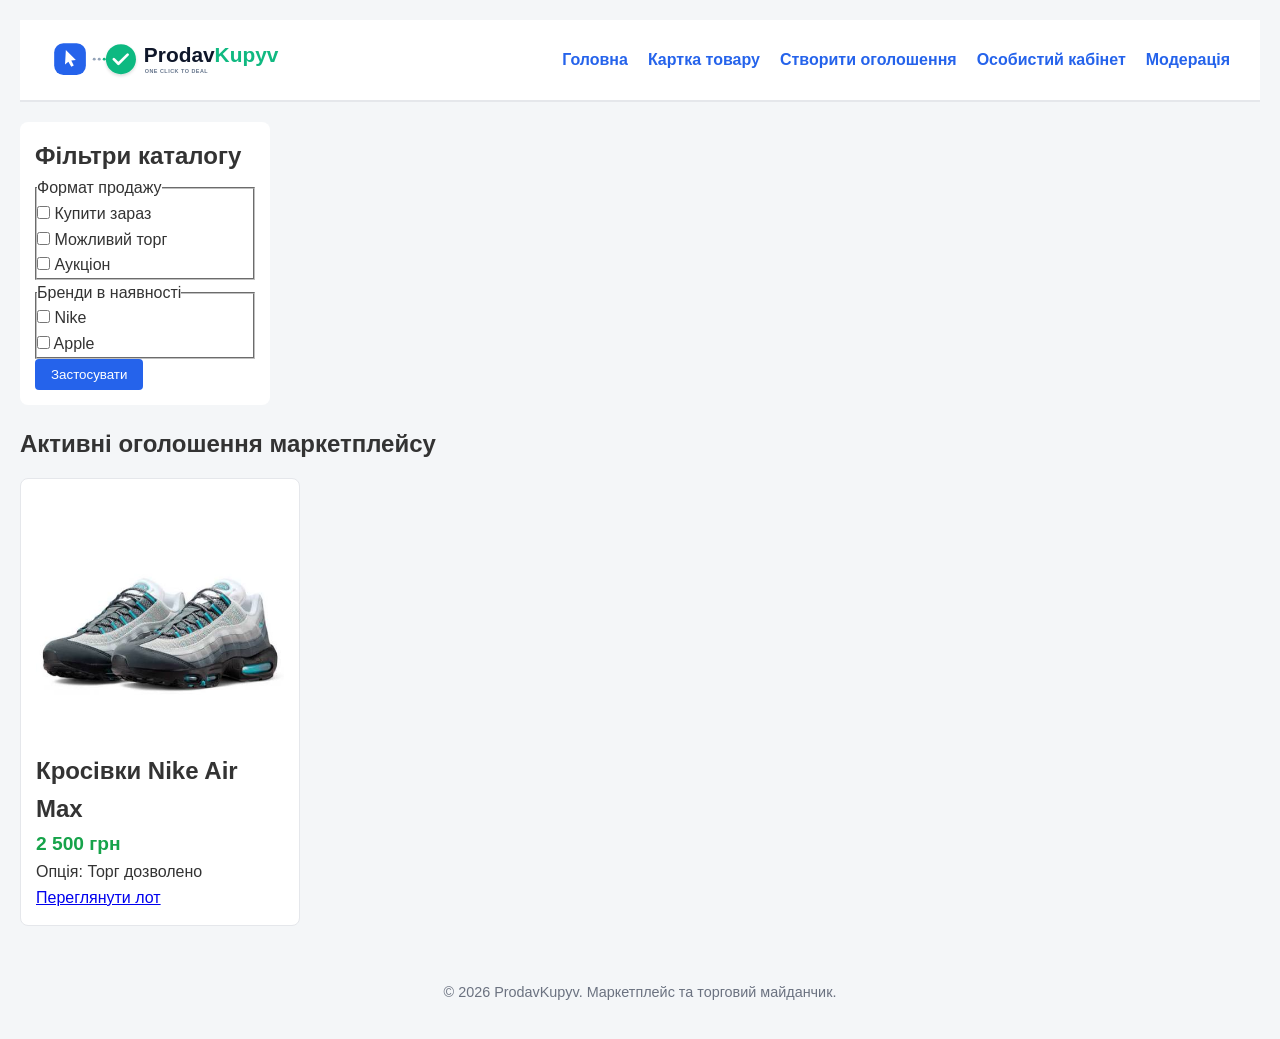
==== index.html @ 913f44c5 "Add files via upload" ====
<!DOCTYPE html>
<html lang="uk">
<head>
    <meta charset="UTF-8">
    <meta name="viewport" content="width=device-width, initial-scale=1.0">
    <title>ProdavKupyv — Головна сторінка</title>
    <link rel="stylesheet" href="css/style.css">
</head>
<body>
    <header>
        <div class="logo">
            <a href="index.html"><img src="images/logo.svg" alt="Логотип ProdavKupyv"></a>
        </div>
        <nav>
            <ul>
                <li><a href="index.html">Головна</a></li>
                <li><a href="product.html">Картка товару</a></li>
                <li><a href="create-item.html">Створити оголошення</a></li>
                <li><a href="profile.html">Особистий кабінет</a></li>
                <li><a href="admin.html">Модерація</a></li>
            </ul>
        </nav>
    </header>

    <main>
        <aside class="filters">
            <h2>Фільтри каталогу</h2>
            <form action="#" method="GET">
                <fieldset>
                    <legend>Формат продажу</legend>
                    <label><input type="checkbox" name="format" value="buy_now"> Купити зараз</label><br>
                    <label><input type="checkbox" name="format" value="offer"> Можливий торг</label><br>
                    <label><input type="checkbox" name="format" value="auction"> Аукціон</label>
                </fieldset>

                <fieldset>
                    <legend>Бренди в наявності</legend>
                    <label><input type="checkbox" name="brand" value="nike"> Nike</label><br>
                    <label><input type="checkbox" name="brand" value="apple"> Apple</label>
                </fieldset>
                <button type="submit">Застосувати</button>
            </form>
        </aside>

        <section class="catalog">
            <h1>Активні оголошення маркетплейсу</h1>
            <div class="product-grid">
                <article class="product-card">
                    <img src="images/item-1.jpg" alt="Кросівки Nike Air Max у відмінному стані">
                    <h2>Кросівки Nike Air Max</h2>
                    <p class="price">2 500 грн</p>
                    <p class="tag">Опція: Торг дозволено</p>
                    <a href="product.html">Переглянути лот</a>
                </article>
            </div>
        </section>
    </main>

    <footer>
        <p>&copy; 2026 ProdavKupyv. Маркетплейс та торговий майданчик.</p>
    </footer>
</body>
</html>
---- css/style.css ----
/* Базові налаштування */
* {
    box-sizing: border-box;
    margin: 0;
    padding: 0;
    font-family: Arial, sans-serif;
}

body {
    background-color: #f4f6f8;
    color: #333;
    line-height: 1.6;
    padding: 20px;
}

/* Шапка та наскрізне меню */
header {
    display: flex;
    justify-content: space-between;
    align-items: center;
    background-color: #ffffff;
    padding: 15px 30px;
    border-bottom: 2px solid #e5e7eb;
    margin-bottom: 20px;
}

    header .logo img {
        height: 50px;
        width: auto;
        display: block;
    }

nav ul {
    list-style: none;
    display: flex;
    gap: 20px;
}

nav a {
    text-decoration: none;
    color: #2563eb;
    font-weight: bold;
}

    nav a:hover {
        text-decoration: underline;
    }

/* Макет та сітка */
main {
    display: flex;
    flex-direction: column;
    gap: 20px;
}

    /* Для головної сторінки з фільтрами */
    main.catalog-layout {
        flex-direction: row;
    }

aside.filters {
    width: 250px;
    background: #ffffff;
    padding: 15px;
    border-radius: 8px;
}

.catalog {
    flex-grow: 1;
}

.product-grid {
    display: flex;
    gap: 20px;
    flex-wrap: wrap;
    margin-top: 15px;
}

.product-card {
    background: #ffffff;
    border: 1px solid #e5e7eb;
    border-radius: 8px;
    padding: 15px;
    width: 280px;
}

    .product-card img {
        max-width: 100%;
        border-radius: 6px;
    }

.price {
    font-size: 1.2rem;
    color: #16a34a;
    font-weight: bold;
}

/* Оформлення таблиць для профілю та адмінки */
table {
    width: 100%;
    border-collapse: collapse;
    background: #ffffff;
    margin-top: 10px;
}

th, td {
    padding: 12px;
    border: 1px solid #e5e7eb;
    text-align: left;
}

th {
    background-color: #f8fafc;
}

/* Елементи форм та кнопки */
button {
    background-color: #2563eb;
    color: white;
    border: none;
    padding: 8px 16px;
    border-radius: 4px;
    cursor: pointer;
}

    button:hover {
        background-color: #1d4ed8;
    }

/* Підвал сайту */
footer {
    margin-top: 40px;
    text-align: center;
    padding: 15px;
    font-size: 0.9rem;
    color: #6b7280;
}
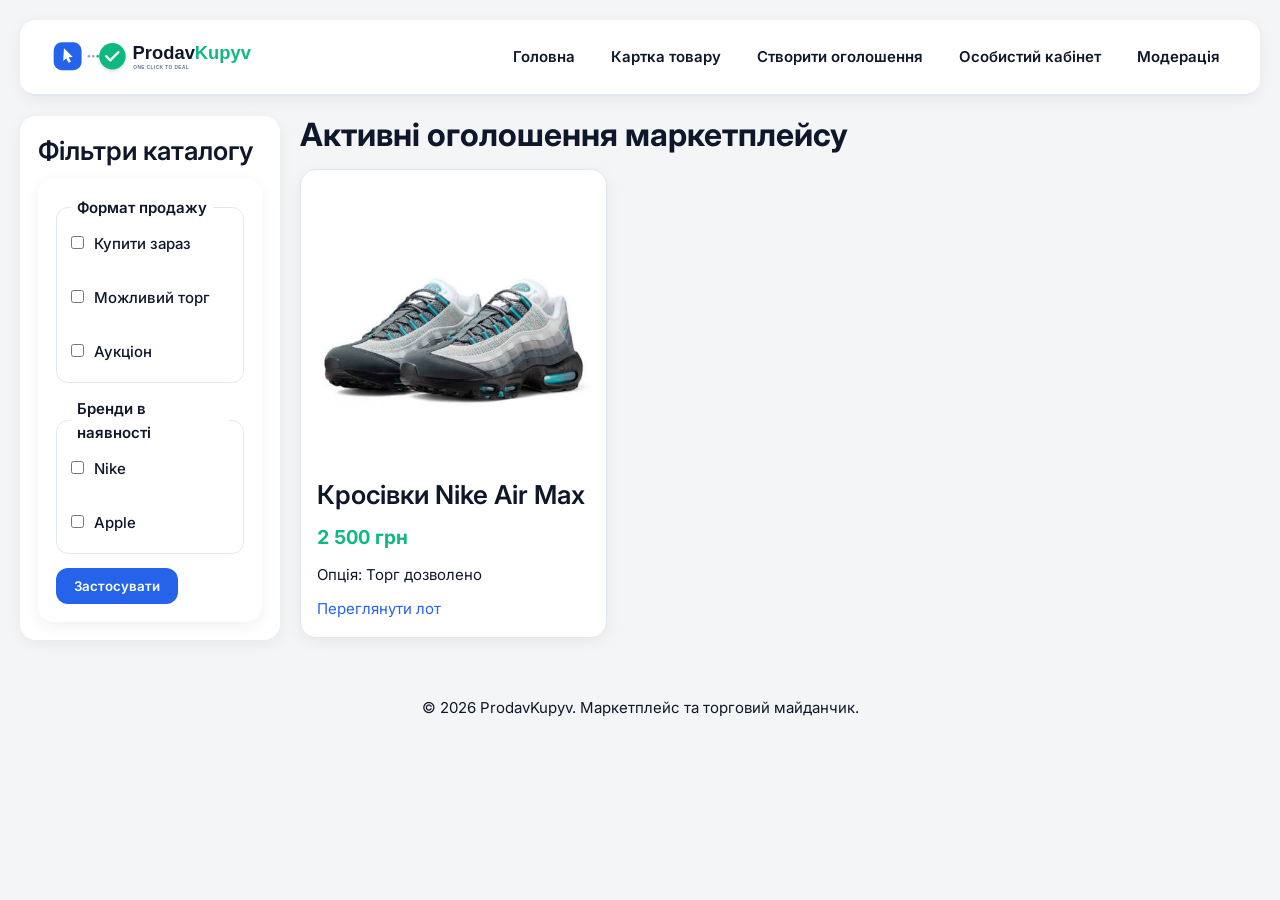
==== commit deb34f14: "Add files via upload" ====
--- a/index.html
+++ b/index.html
@@ -11,6 +11,7 @@
         <div class="logo">
             <a href="index.html"><img src="images/logo.svg" alt="Логотип ProdavKupyv"></a>
         </div>
+        <button type="button" class="menu-toggle" aria-label="Відкрити меню">&#9776;</button>
         <nav>
             <ul>
                 <li><a href="index.html">Головна</a></li>
@@ -22,7 +23,7 @@
         </nav>
     </header>
 
-    <main>
+    <main class="catalog-layout">
         <aside class="filters">
             <h2>Фільтри каталогу</h2>
             <form action="#" method="GET">
@@ -59,5 +60,7 @@
     <footer>
         <p>&copy; 2026 ProdavKupyv. Маркетплейс та торговий майданчик.</p>
     </footer>
+
+    <script src="js/main.js"></script>
 </body>
 </html>
--- a/css/style.css
+++ b/css/style.css
@@ -1,137 +1,3 @@
-/* Базові налаштування */
-* {
-    box-sizing: border-box;
-    margin: 0;
-    padding: 0;
-    font-family: Arial, sans-serif;
-}
-
-body {
-    background-color: #f4f6f8;
-    color: #333;
-    line-height: 1.6;
-    padding: 20px;
-}
-
-/* Шапка та наскрізне меню */
-header {
-    display: flex;
-    justify-content: space-between;
-    align-items: center;
-    background-color: #ffffff;
-    padding: 15px 30px;
-    border-bottom: 2px solid #e5e7eb;
-    margin-bottom: 20px;
-}
-
-    header .logo img {
-        height: 50px;
-        width: auto;
-        display: block;
-    }
-
-nav ul {
-    list-style: none;
-    display: flex;
-    gap: 20px;
-}
-
-nav a {
-    text-decoration: none;
-    color: #2563eb;
-    font-weight: bold;
-}
-
-    nav a:hover {
-        text-decoration: underline;
-    }
-
-/* Макет та сітка */
-main {
-    display: flex;
-    flex-direction: column;
-    gap: 20px;
-}
-
-    /* Для головної сторінки з фільтрами */
-    main.catalog-layout {
-        flex-direction: row;
-    }
-
-aside.filters {
-    width: 250px;
-    background: #ffffff;
-    padding: 15px;
-    border-radius: 8px;
-}
-
-.catalog {
-    flex-grow: 1;
-}
-
-.product-grid {
-    display: flex;
-    gap: 20px;
-    flex-wrap: wrap;
-    margin-top: 15px;
-}
-
-.product-card {
-    background: #ffffff;
-    border: 1px solid #e5e7eb;
-    border-radius: 8px;
-    padding: 15px;
-    width: 280px;
-}
-
-    .product-card img {
-        max-width: 100%;
-        border-radius: 6px;
-    }
-
-.price {
-    font-size: 1.2rem;
-    color: #16a34a;
-    font-weight: bold;
-}
-
-/* Оформлення таблиць для профілю та адмінки */
-table {
-    width: 100%;
-    border-collapse: collapse;
-    background: #ffffff;
-    margin-top: 10px;
-}
-
-th, td {
-    padding: 12px;
-    border: 1px solid #e5e7eb;
-    text-align: left;
-}
-
-th {
-    background-color: #f8fafc;
-}
-
-/* Елементи форм та кнопки */
-button {
-    background-color: #2563eb;
-    color: white;
-    border: none;
-    padding: 8px 16px;
-    border-radius: 4px;
-    cursor: pointer;
-}
-
-    button:hover {
-        background-color: #1d4ed8;
-    }
-
-/* Підвал сайту */
-footer {
-    margin-top: 40px;
-    text-align: center;
-    padding: 15px;
-    font-size: 0.9rem;
-    color: #6b7280;
-}
+@import url('base.css');
+@import url('components.css');
+@import url('layout.css');
